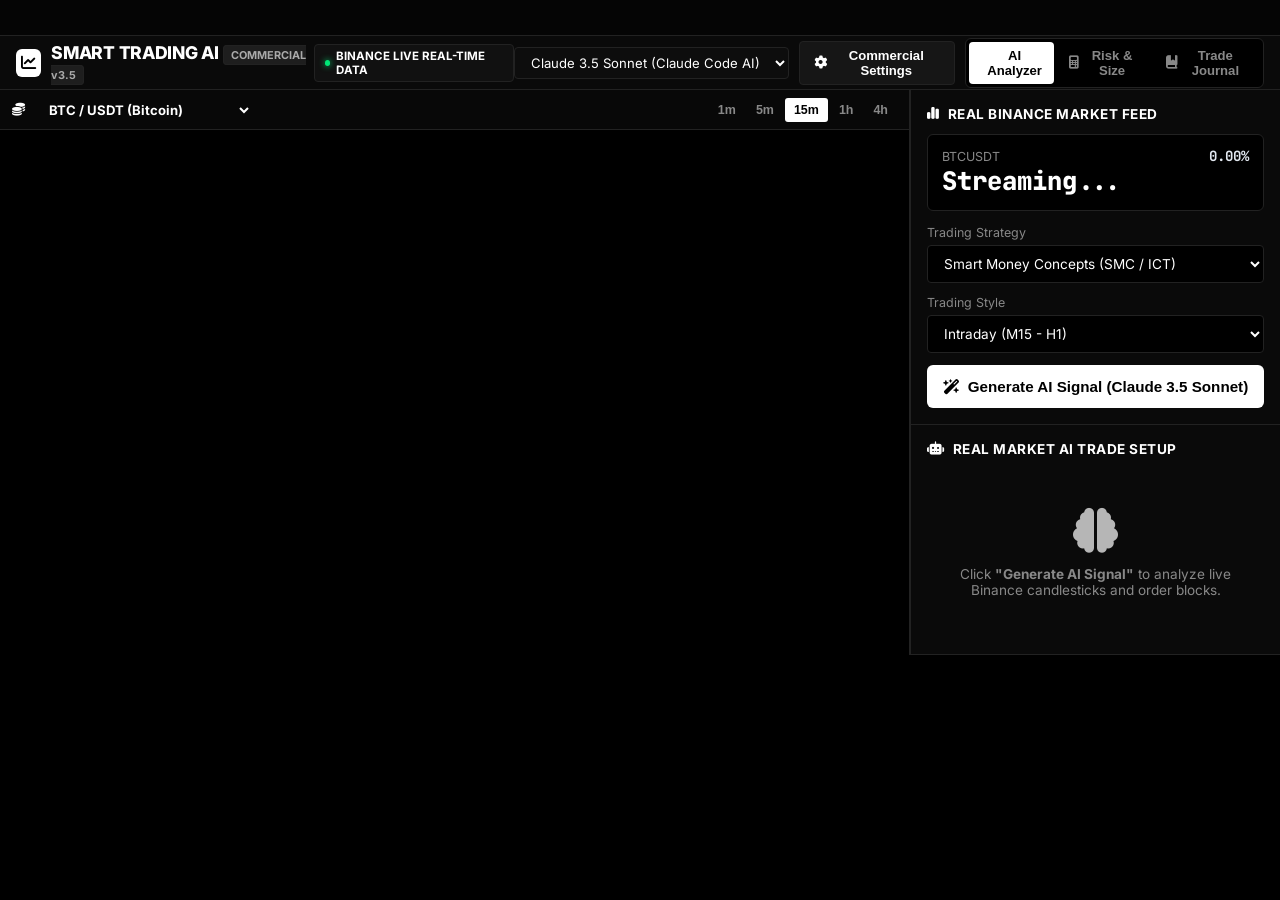
==== index.html @ 1a6bea9d "Initial commit" ====
<!DOCTYPE html>
<html lang="en">
<head>
  <meta charset="UTF-8" />
  <meta name="viewport" content="width=device-width, initial-scale=1.0" />
  <title>Smart Trading AI — Commercial Trading Platform</title>

  <!-- FontAwesome Icons -->
  <link rel="stylesheet" href="https://cdnjs.cloudflare.com/ajax/libs/font-awesome/6.4.0/css/all.min.css" />
  <!-- TradingView Official Widget Library -->
  <script type="text/javascript" src="https://s3.tradingview.com/tv.js"></script>
  <!-- Stylesheet -->
  <link rel="stylesheet" href="./styles.css" />
</head>
<body>

  <!-- Top Real-Time WebSocket Ticker Tape -->
  <div class="ticker-tape-container" translate="no">
    <div class="ticker-tape-track" id="tickerTapeTrack" translate="no">
      <!-- Populated live via Binance WebSocket -->
    </div>
  </div>

  <!-- Header Navbar -->
  <header class="header">
    <a href="#" class="brand">
      <div class="brand-logo">
        <i class="fa-solid fa-chart-line"></i>
      </div>
      <div>
        <span class="brand-name">SMART TRADING AI</span>
        <span class="brand-tag">COMMERCIAL v3.5</span>
      </div>
    </a>

    <div class="badge-live" translate="no">
      <div class="pulse-dot"></div> BINANCE LIVE REAL-TIME DATA
    </div>

    <div class="header-right">
      <!-- AI Model Selector -->
      <select id="modelSelect" class="st-select">
        <option value="claude-3-5-sonnet">Claude 3.5 Sonnet (Claude Code AI)</option>
        <option value="gemini-1-5-pro">Gemini 1.5 Pro (Multimodal Vision)</option>
        <option value="gpt-4o">GPT-4o (Quantitative Analysis)</option>
      </select>

      <button class="btn-glass" id="btnOpenSettings">
        <i class="fa-solid fa-gear"></i> Commercial Settings
      </button>

      <!-- Navigation Tabs -->
      <nav class="nav-tabs">
        <button class="tab-btn active" data-view="analyzer">
          <i class="fa-solid fa-chart-candlestick"></i> AI Analyzer
        </button>
        <button class="tab-btn" data-view="calculator">
          <i class="fa-solid fa-calculator"></i> Risk & Size
        </button>
        <button class="tab-btn" data-view="journal">
          <i class="fa-solid fa-book-bookmark"></i> Trade Journal
        </button>
      </nav>
    </div>
  </header>

  <!-- Main Content Layout -->
  <main class="app-content">

    <!-- VIEW 1: TRADINGVIEW CHART & SIDEBAR ANALYZER -->
    <section class="view-section active" id="view-analyzer">
      <div class="tv-grid">
        
        <!-- Left Area: TradingView Live Interactive Chart -->
        <div class="tv-chart-pane">
          <!-- Chart Header Toolbar -->
          <div class="chart-toolbar">
            <div class="symbol-picker" translate="no">
              <i class="fa-solid fa-coins"></i>
              <select id="symbolSelect" class="st-select" style="font-weight: 700; border: none; background: transparent;">
                <option value="BTCUSDT">BTC / USDT (Bitcoin)</option>
                <option value="ETHUSDT">ETH / USDT (Ethereum)</option>
                <option value="SOLUSDT">SOL / USDT (Solana)</option>
                <option value="BNBUSDT">BNB / USDT (Binance Coin)</option>
                <option value="XRPUSDT">XRP / USDT (Ripple)</option>
                <option value="DOGEUSDT">DOGE / USDT (Dogecoin)</option>
              </select>
            </div>

            <div class="timeframe-btns">
              <button class="tf-btn" data-tf="1m">1m</button>
              <button class="tf-btn" data-tf="5m">5m</button>
              <button class="tf-btn active" data-tf="15m">15m</button>
              <button class="tf-btn" data-tf="1h">1h</button>
              <button class="tf-btn" data-tf="4h">4h</button>
            </div>
          </div>

          <!-- TradingView Widget Container -->
          <div class="chart-widget-wrapper" id="tradingview_widget_container">
            <!-- Widget initialized in app.js -->
          </div>
        </div>

        <!-- Right Area: Sidebar AI Analysis & Real Data Signal -->
        <div class="tv-sidebar-pane">
          
          <!-- Live Symbol Price Box -->
          <div class="side-panel">
            <div class="panel-title">
              <i class="fa-solid fa-chart-simple"></i> Real Binance Market Feed
            </div>
            
            <div class="live-price-box" translate="no">
              <div>
                <div style="font-size: 0.78rem; color: var(--text-muted);" id="currentSymbolName">BTCUSDT</div>
                <div class="live-price-val" id="livePriceVal">Streaming...</div>
              </div>
              <div class="live-price-change" id="livePriceChange">0.00%</div>
            </div>

            <!-- Strategy Form -->
            <div class="form-group">
              <label class="form-label">Trading Strategy</label>
              <select id="strategy" class="form-select">
                <option value="smc" selected>Smart Money Concepts (SMC / ICT)</option>
                <option value="priceaction">Price Action & Pattern Breakout</option>
                <option value="indicators">Indicators (RSI / SMA Confluence)</option>
              </select>
            </div>

            <div class="form-group">
              <label class="form-label">Trading Style</label>
              <select id="tradingStyle" class="form-select">
                <option value="scalping">Scalping (M1 - M15)</option>
                <option value="intraday" selected>Intraday (M15 - H1)</option>
                <option value="swing">Swing Trading (H4 - D1)</option>
              </select>
            </div>

            <button class="btn-analyze-full btn-white" id="btnAnalyze">
              <i class="fa-solid fa-wand-magic-sparkles"></i> Generate AI Signal (Claude 3.5 Sonnet)
            </button>
          </div>

          <!-- Signal Output Panel -->
          <div class="side-panel" style="flex: 1;">
            <div class="panel-title">
              <i class="fa-solid fa-robot"></i> Real Market AI Trade Setup
            </div>

            <div id="signalOutput">
              <div style="text-align: center; padding: 40px 10px; color: var(--text-muted);">
                <i class="fa-solid fa-brain" style="font-size: 2.8rem; color: var(--text-white); margin-bottom: 12px; opacity: 0.7;"></i>
                <p style="font-size: 0.85rem; color: var(--text-muted);">Click <strong>"Generate AI Signal"</strong> to analyze live Binance candlesticks and order blocks.</p>
              </div>
            </div>
          </div>

        </div>

      </div>
    </section>

    <!-- VIEW 2: RISK & POSITION CALCULATOR -->
    <section class="view-section" id="view-calculator">
      <div class="full-panel">
        <div class="card-panel">
          <h2 class="panel-title" style="font-size: 1.1rem; margin-bottom: 18px;">
            <i class="fa-solid fa-calculator"></i> Position Size & Risk Calculator
          </h2>

          <div style="display: grid; grid-template-columns: 1fr 1fr; gap: 24px;">
            <div>
              <div class="form-group">
                <label class="form-label">Account Balance ($ USD)</label>
                <input type="number" id="calcBalance" class="form-input" value="10000" />
              </div>
              <div class="form-group">
                <label class="form-label">Risk Percentage per Trade (%)</label>
                <input type="number" id="calcRisk" class="form-input" value="1.0" step="0.1" />
              </div>
              <div class="form-group">
                <label class="form-label">Entry Price ($)</label>
                <input type="number" id="calcEntry" class="form-input" value="64000" />
              </div>
              <div class="form-group">
                <label class="form-label">Stop Loss Price ($)</label>
                <input type="number" id="calcSL" class="form-input" value="63000" />
              </div>

              <button class="btn-analyze-full btn-white" style="margin-top: 14px;" id="btnCalculate">
                <i class="fa-solid fa-calculator"></i> Calculate Position Size
              </button>
            </div>

            <div style="background: #000000; border: 1px solid var(--border-subtle); border-radius: 6px; padding: 24px; display: flex; flex-direction: column; justify-content: center; align-items: center; text-align: center;">
              <div style="font-size: 0.85rem; color: var(--text-muted);">Recommended Position Size</div>
              <div style="font-family: var(--font-mono); font-size: 3rem; font-weight: 800; color: var(--text-white); margin: 10px 0;" id="resUnits" translate="no">1.0000</div>
              <div style="font-size: 0.8rem; color: var(--text-muted);">Crypto / Lot Units</div>

              <div style="display: flex; gap: 16px; margin-top: 20px; width: 100%;">
                <div style="flex: 1; background: var(--bg-panel); padding: 12px; border-radius: 4px; border: 1px solid var(--border-subtle);">
                  <div style="font-size: 0.75rem; color: var(--text-muted);">Max Risk Amount</div>
                  <div style="font-family: var(--font-mono); font-size: 1.15rem; font-weight: 700; color: var(--signal-red);" id="resRiskUsd" translate="no">$100.00</div>
                </div>
                <div style="flex: 1; background: var(--bg-panel); padding: 12px; border-radius: 4px; border: 1px solid var(--border-subtle);">
                  <div style="font-size: 0.75rem; color: var(--text-muted);">Total Position Value</div>
                  <div style="font-family: var(--font-mono); font-size: 1.15rem; font-weight: 700; color: var(--text-white);" id="resPositionUsd" translate="no">$64,000.00</div>
                </div>
              </div>
            </div>
          </div>
        </div>
      </div>
    </section>

    <!-- VIEW 3: TRADE JOURNAL -->
    <section class="view-section" id="view-journal">
      <div class="full-panel">
        <div class="card-panel">
          <h2 class="panel-title" style="font-size: 1.1rem; margin-bottom: 18px;">
            <i class="fa-solid fa-book-bookmark"></i> Trade Journal & Saved AI Signals
          </h2>

          <div style="overflow-x: auto;">
            <table class="journal-table">
              <thead>
                <tr>
                  <th>Date</th>
                  <th>Symbol</th>
                  <th>Type</th>
                  <th>Entry</th>
                  <th>Stop Loss</th>
                  <th>Take Profit</th>
                </tr>
              </thead>
              <tbody id="journalBody" translate="no">
                <!-- Populated in app.js -->
              </tbody>
            </table>
          </div>
        </div>
      </div>
    </section>

  </main>

  <!-- COMMERCIAL SETTINGS MODAL -->
  <div class="modal-overlay" id="settingsModal">
    <div class="modal-box">
      <div style="display: flex; justify-content: space-between; align-items: center; margin-bottom: 18px;">
        <h3 style="font-size: 1.1rem; font-weight: 700; margin: 0;">
          <i class="fa-solid fa-sliders"></i> Commercial Settings & API Keys
        </h3>
        <button id="btnCloseSettings" style="background: transparent; border: none; color: var(--text-muted); cursor: pointer; font-size: 1.2rem;">
          <i class="fa-solid fa-xmark"></i>
        </button>
      </div>

      <div class="form-group">
        <label class="form-label">Anthropic Claude API Key (Claude 3.5 Sonnet)</label>
        <input type="password" id="keyClaude" class="form-input" placeholder="sk-ant-api..." />
      </div>

      <div style="display: grid; grid-template-columns: 1fr 1fr; gap: 12px;">
        <div class="form-group">
          <label class="form-label">Bybit Referral Link</label>
          <input type="text" id="keyBybitRef" class="form-input" placeholder="https://bybit.com/register?aff=YOUR_CODE" />
        </div>
        <div class="form-group">
          <label class="form-label">Binance Referral Link</label>
          <input type="text" id="keyBinanceRef" class="form-input" placeholder="https://binance.com/register?ref=YOUR_CODE" />
        </div>
      </div>

      <div style="display: grid; grid-template-columns: 1fr 1fr; gap: 12px;">
        <div class="form-group">
          <label class="form-label">Telegram Bot Token</label>
          <input type="text" id="keyTgToken" class="form-input" placeholder="123456789:ABCDefgh..." />
        </div>
        <div class="form-group">
          <label class="form-label">Telegram Chat/Channel ID</label>
          <input type="text" id="keyTgChatId" class="form-input" placeholder="-1001234567890" />
        </div>
      </div>

      <button class="btn-analyze-full btn-white" style="margin-top: 14px;" id="btnSaveApiKeys">
        <i class="fa-solid fa-floppy-disk"></i> Save Commercial Settings
      </button>
    </div>
  </div>

  <!-- VIP PAYWALL MODAL -->
  <div class="modal-overlay" id="vipModal">
    <div class="modal-box" style="text-align: center;">
      <div style="font-size: 2.5rem; margin-bottom: 10px;">👑</div>
      <h3 style="font-size: 1.3rem; font-weight: 800; color: var(--text-white); margin-bottom: 8px;">
        Daily Free AI Signal Limit Reached
      </h3>
      <p style="font-size: 0.85rem; color: var(--text-muted); margin-bottom: 20px;">
        You've used all 3 free daily AI signals. Upgrade to <strong>Smart Trading VIP</strong> for unlimited signals, 1-click Telegram broadcasts, and high-probability SMC setups!
      </p>

      <a href="https://t.me/" target="_blank" class="btn-analyze-full btn-white" style="text-decoration: none; justify-content: center; margin-bottom: 12px;">
        📱 Buy VIP Access via Telegram Manager ($29/mo)
      </a>

      <div style="display: flex; gap: 8px; margin-top: 14px;">
        <input type="text" id="vipPasscode" class="form-input" placeholder="Enter VIP Passcode (e.g. VIP777)" style="text-align: center;" />
        <button class="btn-glass" id="btnUnlockVipCode" style="white-space: nowrap;">Unlock</button>
      </div>

      <button id="btnCloseVip" style="background: transparent; border: none; color: var(--text-dim); margin-top: 16px; cursor: pointer; font-size: 0.8rem;">
        Close Window
      </button>
    </div>
  </div>

  <!-- Application Logic -->
  <script src="./app.js"></script>
</body>
</html>
---- styles.css ----
/* ==========================================================================
   SMART TRADING AI — PURE BLACK MINIMALISM WITH WHITE BUTTONS
   Mobile Responsive Adaptation (@media max-width 768px & 480px)
   ========================================================================== */

@import url('https://fonts.googleapis.com/css2?family=Inter:wght@400;500;600;700;800&family=JetBrains+Mono:wght@400;500;600;700&display=swap');

:root {
  --bg-black: #000000;
  --bg-panel: #0a0a0a;
  --bg-card: #121212;
  --border-subtle: #222222;
  --border-focus: #444444;

  --text-white: #ffffff;
  --text-main: #e2e8f0;
  --text-muted: #888888;
  --text-dim: #555555;

  --btn-white-bg: #ffffff;
  --btn-white-text: #000000;
  --btn-white-hover: #e2e2e2;

  --signal-green: #00e676;
  --signal-green-bg: rgba(0, 230, 118, 0.1);
  --signal-red: #ff1744;
  --signal-red-bg: rgba(255, 23, 68, 0.1);

  --font-main: 'Inter', -apple-system, BlinkMacSystemFont, sans-serif;
  --font-mono: 'JetBrains Mono', monospace;
}

* {
  box-sizing: border-box;
  margin: 0;
  padding: 0;
}

body {
  background-color: var(--bg-black);
  color: var(--text-main);
  font-family: var(--font-main);
  min-height: 100vh;
  display: flex;
  flex-direction: column;
  overflow-x: hidden;
}

/* Custom Scrollbar */
::-webkit-scrollbar {
  width: 5px;
  height: 5px;
}
::-webkit-scrollbar-track {
  background: var(--bg-black);
}
::-webkit-scrollbar-thumb {
  background: var(--border-subtle);
  border-radius: 2px;
}
::-webkit-scrollbar-thumb:hover {
  background: var(--text-muted);
}

/* ================= Top Real-Time Ticker Bar ================= */
.ticker-tape-container {
  height: 36px;
  background: #050505;
  border-bottom: 1px solid var(--border-subtle);
  display: flex;
  align-items: center;
  overflow: hidden;
  z-index: 100;
}
.ticker-tape-track {
  display: flex;
  align-items: center;
  gap: 12px;
  padding: 0 12px;
  white-space: nowrap;
  font-size: 0.78rem;
  font-family: var(--font-mono);
  overflow-x: auto;
  width: 100%;
}
.ticker-item {
  display: inline-flex;
  align-items: center;
  gap: 6px;
  padding: 3px 8px;
  border-radius: 4px;
  background: #111111;
  border: 1px solid var(--border-subtle);
  transition: all 0.15s ease;
  cursor: pointer;
  flex-shrink: 0;
}
.ticker-item:hover {
  background: #1a1a1a;
  border-color: #444444;
}
.ticker-symbol {
  font-weight: 700;
  color: var(--text-white);
}
.ticker-price {
  color: var(--text-main);
  font-weight: 600;
}
.ticker-change {
  font-weight: 700;
  padding: 1px 5px;
  border-radius: 3px;
  font-size: 0.72rem;
}
.ticker-change.up {
  color: var(--signal-green);
  background: var(--signal-green-bg);
}
.ticker-change.down {
  color: var(--signal-red);
  background: var(--signal-red-bg);
}

/* ================= Header Navbar ================= */
.header {
  height: 54px;
  background: var(--bg-panel);
  border-bottom: 1px solid var(--border-subtle);
  padding: 0 16px;
  display: flex;
  justify-content: space-between;
  align-items: center;
  position: sticky;
  top: 0;
  z-index: 90;
}

.brand {
  display: flex;
  align-items: center;
  gap: 10px;
  text-decoration: none;
}
.brand-logo {
  width: 28px;
  height: 28px;
  background: var(--text-white);
  color: #000000;
  border-radius: 6px;
  display: flex;
  align-items: center;
  justify-content: center;
  font-size: 0.95rem;
  font-weight: 800;
}
.brand-name {
  font-weight: 800;
  font-size: 1.1rem;
  color: var(--text-white);
  letter-spacing: -0.3px;
}
.brand-tag {
  background: #1e1e1e;
  color: #aaaaaa;
  border: 1px solid var(--border-subtle);
  font-size: 0.68rem;
  font-weight: 700;
  padding: 2px 7px;
  border-radius: 4px;
}

.badge-live {
  background: #111111;
  color: var(--text-white);
  border: 1px solid var(--border-subtle);
  font-size: 0.72rem;
  font-weight: 700;
  padding: 4px 10px;
  border-radius: 4px;
  display: flex;
  align-items: center;
  gap: 6px;
}
.pulse-dot {
  width: 6px;
  height: 6px;
  background: var(--signal-green);
  border-radius: 50%;
  box-shadow: 0 0 6px var(--signal-green);
}

.header-right {
  display: flex;
  align-items: center;
  gap: 10px;
}

/* Black Inputs & White Action Buttons */
.st-select {
  background: #0d0d0d;
  border: 1px solid var(--border-subtle);
  color: var(--text-white);
  padding: 6px 12px;
  border-radius: 4px;
  font-size: 0.82rem;
  font-family: var(--font-main);
  outline: none;
  cursor: pointer;
}
.st-select:hover {
  border-color: var(--border-focus);
}

.btn-glass {
  background: #161616;
  border: 1px solid var(--border-subtle);
  color: var(--text-white);
  padding: 6px 14px;
  border-radius: 4px;
  font-size: 0.82rem;
  font-weight: 600;
  cursor: pointer;
  display: flex;
  align-items: center;
  gap: 6px;
  transition: all 0.15s ease;
}
.btn-glass:hover {
  background: #222222;
  border-color: #555555;
}

/* CRISP WHITE ACTION BUTTONS */
.btn-white {
  background: var(--btn-white-bg) !important;
  color: var(--btn-white-text) !important;
  border: none !important;
  font-weight: 700 !important;
}
.btn-white:hover {
  background: var(--btn-white-hover) !important;
}

/* Nav Tabs */
.nav-tabs {
  display: flex;
  gap: 3px;
  background: #000000;
  padding: 3px;
  border-radius: 6px;
  border: 1px solid var(--border-subtle);
}
.tab-btn {
  background: transparent;
  border: none;
  color: var(--text-muted);
  padding: 6px 12px;
  font-size: 0.82rem;
  font-weight: 600;
  cursor: pointer;
  border-radius: 4px;
  transition: all 0.15s ease;
  display: flex;
  align-items: center;
  gap: 6px;
}
.tab-btn:hover {
  color: var(--text-white);
}
.tab-btn.active {
  background: var(--btn-white-bg);
  color: var(--btn-white-text);
  font-weight: 700;
}

/* ================= Main Layout ================= */
.app-content {
  display: flex;
  flex: 1;
  min-height: calc(100vh - 90px);
  overflow: hidden;
  background: var(--bg-black);
}

.view-section {
  display: none;
  width: 100%;
  height: 100%;
}
.view-section.active {
  display: flex;
}

/* Grid Layout */
.tv-grid {
  display: flex;
  width: 100%;
  height: 100%;
}
.tv-chart-pane {
  flex: 1;
  display: flex;
  flex-direction: column;
  border-right: 1px solid var(--border-subtle);
  background: var(--bg-black);
  position: relative;
  min-height: 450px;
}
.tv-sidebar-pane {
  width: 370px;
  background: var(--bg-panel);
  display: flex;
  flex-direction: column;
  overflow-y: auto;
  border-left: 1px solid var(--border-subtle);
}

/* Chart Toolbar */
.chart-toolbar {
  height: 40px;
  background: #080808;
  border-bottom: 1px solid var(--border-subtle);
  padding: 0 12px;
  display: flex;
  align-items: center;
  justify-content: space-between;
  font-size: 0.82rem;
  flex-wrap: wrap;
}
.symbol-picker {
  display: flex;
  align-items: center;
  gap: 8px;
  font-weight: 700;
  color: var(--text-white);
}
.timeframe-btns {
  display: flex;
  gap: 2px;
}
.tf-btn {
  background: transparent;
  border: 1px solid transparent;
  color: var(--text-muted);
  padding: 4px 8px;
  font-size: 0.78rem;
  font-weight: 600;
  cursor: pointer;
  border-radius: 3px;
}
.tf-btn:hover {
  color: var(--text-white);
  background: #181818;
}
.tf-btn.active {
  color: #000000;
  background: #ffffff;
  font-weight: 700;
}

.chart-widget-wrapper {
  flex: 1;
  width: 100%;
  height: 100%;
  min-height: 400px;
}

/* Sidebar Panels */
.side-panel {
  padding: 16px;
  border-bottom: 1px solid var(--border-subtle);
}
.panel-title {
  font-size: 0.85rem;
  font-weight: 700;
  color: var(--text-white);
  text-transform: uppercase;
  letter-spacing: 0.5px;
  margin-bottom: 12px;
  display: flex;
  align-items: center;
  gap: 8px;
}

/* Live Price Card */
.live-price-box {
  display: flex;
  justify-content: space-between;
  align-items: baseline;
  background: #000000;
  padding: 12px 14px;
  border-radius: 6px;
  border: 1px solid var(--border-subtle);
  margin-bottom: 14px;
}
.live-price-val {
  font-family: var(--font-mono);
  font-size: 1.6rem;
  font-weight: 800;
  color: var(--text-white);
}
.live-price-change {
  font-family: var(--font-mono);
  font-size: 0.88rem;
  font-weight: 700;
}
.live-price-change.up { color: var(--signal-green); }
.live-price-change.down { color: var(--signal-red); }

.form-group {
  margin-bottom: 12px;
}
.form-label {
  font-size: 0.78rem;
  color: var(--text-muted);
  margin-bottom: 5px;
  display: block;
}
.form-input, .form-select {
  width: 100%;
  background: #000000;
  border: 1px solid var(--border-subtle);
  color: var(--text-white);
  padding: 9px 12px;
  border-radius: 4px;
  font-size: 0.85rem;
  outline: none;
  font-family: var(--font-main);
  transition: all 0.15s ease;
}
.form-input:focus, .form-select:focus {
  border-color: var(--border-focus);
}

/* BIG CRISP WHITE BUTTON */
.btn-analyze-full {
  width: 100%;
  padding: 13px;
  background: var(--btn-white-bg);
  color: var(--btn-white-text);
  border: none;
  border-radius: 6px;
  font-weight: 800;
  font-size: 0.95rem;
  cursor: pointer;
  transition: all 0.15s ease;
  display: flex;
  align-items: center;
  justify-content: center;
  gap: 8px;
}
.btn-analyze-full:hover {
  background: var(--btn-white-hover);
  transform: translateY(-1px);
}

/* Signal Card */
.signal-badge {
  display: inline-flex;
  align-items: center;
  gap: 8px;
  padding: 8px 14px;
  border-radius: 4px;
  font-weight: 800;
  font-size: 0.95rem;
  margin-bottom: 14px;
}
.signal-badge.buy {
  background: var(--signal-green-bg);
  color: var(--signal-green);
  border: 1px solid var(--signal-green);
}
.signal-badge.sell {
  background: var(--signal-red-bg);
  color: var(--signal-red);
  border: 1px solid var(--signal-red);
}

.metrics-table {
  width: 100%;
  border-collapse: collapse;
  font-size: 0.85rem;
  margin-bottom: 14px;
}
.metrics-table td {
  padding: 8px 0;
  border-bottom: 1px solid var(--border-subtle);
}
.metrics-label {
  color: var(--text-muted);
}
.metrics-val {
  font-family: var(--font-mono);
  font-weight: 700;
  text-align: right;
  color: var(--text-white);
}

.rationale-box {
  background: #000000;
  border: 1px solid var(--border-subtle);
  border-radius: 4px;
  padding: 12px;
  font-size: 0.82rem;
  line-height: 1.5;
  color: var(--text-main);
  max-height: 200px;
  overflow-y: auto;
}

/* Calculator & Journal */
.full-panel {
  flex: 1;
  padding: 24px;
  overflow-y: auto;
  background: var(--bg-black);
}
.card-panel {
  background: var(--bg-panel);
  border: 1px solid var(--border-subtle);
  border-radius: 6px;
  padding: 24px;
  margin-bottom: 20px;
}

.journal-table {
  width: 100%;
  border-collapse: collapse;
  font-size: 0.88rem;
  text-align: left;
}
.journal-table th {
  padding: 12px 16px;
  background: #000000;
  color: var(--text-muted);
  font-weight: 700;
  border-bottom: 1px solid var(--border-subtle);
}
.journal-table td {
  padding: 14px 16px;
  border-bottom: 1px solid var(--border-subtle);
  font-family: var(--font-mono);
}

/* Modal */
.modal-overlay {
  position: fixed;
  top: 0; left: 0; right: 0; bottom: 0;
  background: rgba(0, 0, 0, 0.85);
  display: flex;
  align-items: center;
  justify-content: center;
  z-index: 1000;
  opacity: 0;
  pointer-events: none;
  transition: opacity 0.15s ease;
}
.modal-overlay.active {
  opacity: 1;
  pointer-events: auto;
}
.modal-box {
  background: var(--bg-panel);
  border: 1px solid var(--border-subtle);
  border-radius: 6px;
  width: 90%;
  max-width: 480px;
  padding: 24px;
}

/* ==========================================================================
   MOBILE & TABLET RESPONSIVE ADAPTATION
   ========================================================================== */
@media (max-width: 992px) {
  .header {
    height: auto;
    padding: 10px 14px;
    flex-wrap: wrap;
    gap: 10px;
  }
  .header-right {
    width: 100%;
    justify-content: space-between;
    overflow-x: auto;
  }
  .tv-grid {
    flex-direction: column;
  }
  .tv-sidebar-pane {
    width: 100%;
    border-left: none;
    border-top: 1px solid var(--border-subtle);
  }
  .tv-chart-pane {
    height: 480px;
    min-height: 480px;
    border-right: none;
  }
}

@media (max-width: 576px) {
  .brand-name {
    font-size: 0.95rem;
  }
  .brand-tag {
    display: none;
  }
  .badge-live {
    font-size: 0.65rem;
    padding: 3px 6px;
  }
  .nav-tabs {
    width: 100%;
    justify-content: space-around;
  }
  .tab-btn {
    padding: 6px 8px;
    font-size: 0.75rem;
    flex: 1;
    justify-content: center;
  }
  .btn-glass {
    font-size: 0.75rem;
    padding: 5px 10px;
  }
  .st-select {
    font-size: 0.75rem;
    padding: 5px 8px;
  }
  .tv-chart-pane {
    height: 380px;
    min-height: 380px;
  }
  .full-panel {
    padding: 14px;
  }
  .card-panel {
    padding: 16px;
  }
  .modal-box {
    padding: 18px;
  }
}
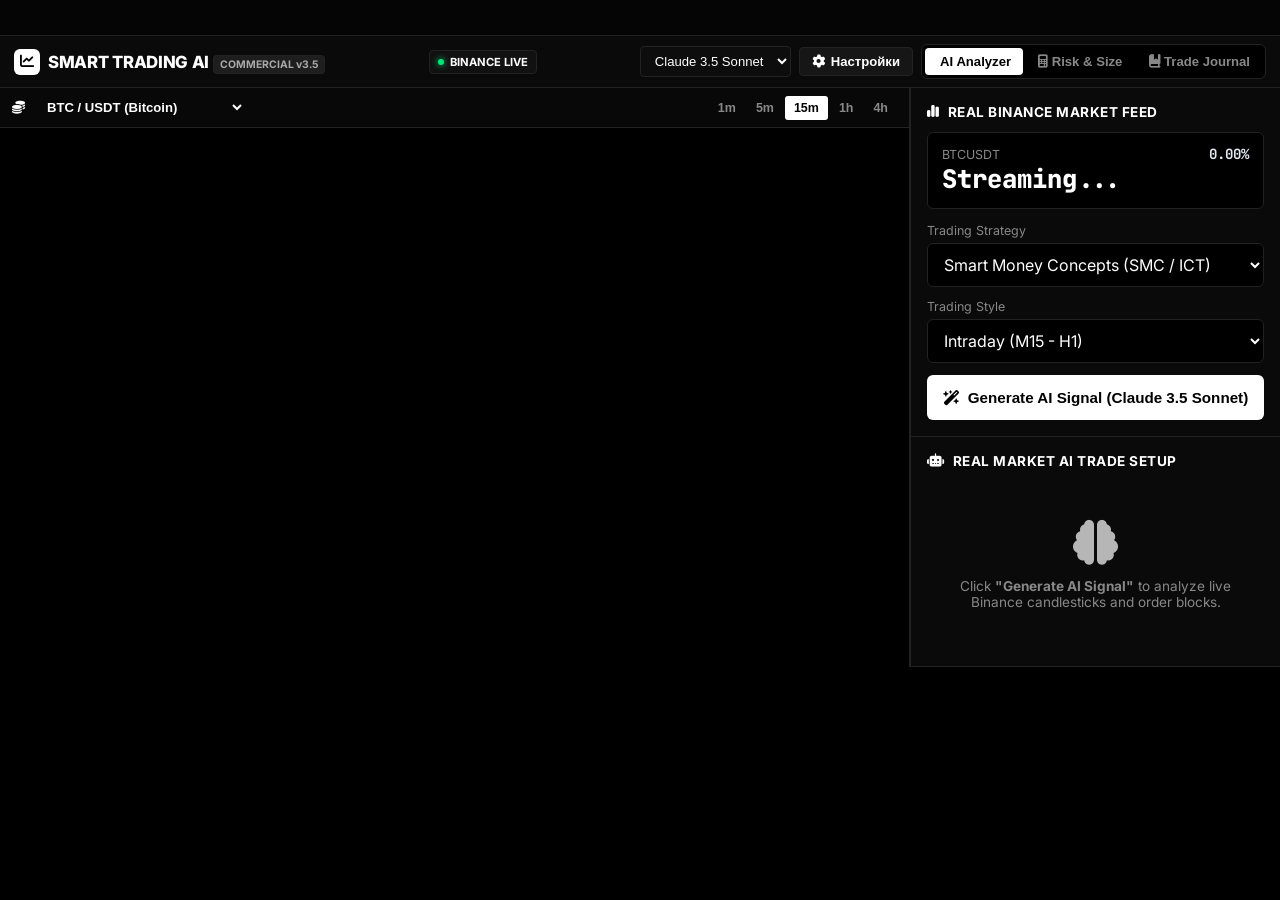
==== commit 48c291eb: "Mobile adaptation for iOS/Android & Telegram Bot CORS bypass fix" ====
--- a/index.html
+++ b/index.html
@@ -2,7 +2,10 @@
 <html lang="en">
 <head>
   <meta charset="UTF-8" />
-  <meta name="viewport" content="width=device-width, initial-scale=1.0" />
+  <meta name="viewport" content="width=device-width, initial-scale=1.0, maximum-scale=1.0, user-scalable=no, viewport-fit=cover" />
+  <meta name="apple-mobile-web-app-capable" content="yes" />
+  <meta name="apple-mobile-web-app-status-bar-style" content="black-translucent" />
+  <meta name="theme-color" content="#000000" />
   <title>Smart Trading AI — Commercial Trading Platform</title>
 
   <!-- FontAwesome Icons -->
@@ -34,23 +37,23 @@
     </a>
 
     <div class="badge-live" translate="no">
-      <div class="pulse-dot"></div> BINANCE LIVE REAL-TIME DATA
+      <div class="pulse-dot"></div> BINANCE LIVE
     </div>
 
     <div class="header-right">
       <!-- AI Model Selector -->
       <select id="modelSelect" class="st-select">
-        <option value="claude-3-5-sonnet">Claude 3.5 Sonnet (Claude Code AI)</option>
-        <option value="gemini-1-5-pro">Gemini 1.5 Pro (Multimodal Vision)</option>
-        <option value="gpt-4o">GPT-4o (Quantitative Analysis)</option>
+        <option value="claude-3-5-sonnet">Claude 3.5 Sonnet</option>
+        <option value="gemini-1-5-pro">Gemini 1.5 Pro</option>
+        <option value="gpt-4o">GPT-4o</option>
       </select>
 
       <button class="btn-glass" id="btnOpenSettings">
-        <i class="fa-solid fa-gear"></i> Commercial Settings
+        <i class="fa-solid fa-gear"></i> Настройки
       </button>
 
-      <!-- Navigation Tabs -->
-      <nav class="nav-tabs">
+      <!-- Desktop Navigation Tabs -->
+      <nav class="nav-tabs desktop-only">
         <button class="tab-btn active" data-view="analyzer">
           <i class="fa-solid fa-chart-candlestick"></i> AI Analyzer
         </button>
@@ -72,7 +75,7 @@
       <div class="tv-grid">
         
         <!-- Left Area: TradingView Live Interactive Chart -->
-        <div class="tv-chart-pane">
+        <div class="tv-chart-pane" id="paneChart">
           <!-- Chart Header Toolbar -->
           <div class="chart-toolbar">
             <div class="symbol-picker" translate="no">
@@ -103,7 +106,7 @@
         </div>
 
         <!-- Right Area: Sidebar AI Analysis & Real Data Signal -->
-        <div class="tv-sidebar-pane">
+        <div class="tv-sidebar-pane" id="paneSidebar">
           
           <!-- Live Symbol Price Box -->
           <div class="side-panel">
@@ -246,12 +249,32 @@
 
   </main>
 
+  <!-- MOBILE BOTTOM NAVIGATION BAR -->
+  <nav class="mobile-bottom-nav">
+    <button class="mob-nav-btn active" data-mobview="chart">
+      <i class="fa-solid fa-chart-line"></i>
+      <span>График</span>
+    </button>
+    <button class="mob-nav-btn" data-mobview="signals">
+      <i class="fa-solid fa-bolt"></i>
+      <span>ИИ Сигнал</span>
+    </button>
+    <button class="mob-nav-btn" data-mobview="calculator">
+      <i class="fa-solid fa-calculator"></i>
+      <span>Риски</span>
+    </button>
+    <button class="mob-nav-btn" data-mobview="journal">
+      <i class="fa-solid fa-book"></i>
+      <span>Журнал</span>
+    </button>
+  </nav>
+
   <!-- COMMERCIAL SETTINGS MODAL -->
   <div class="modal-overlay" id="settingsModal">
     <div class="modal-box">
-      <div style="display: flex; justify-content: space-between; align-items: center; margin-bottom: 18px;">
+      <div style="display: flex; justify-content: space-between; align- items: center; margin-bottom: 18px;">
         <h3 style="font-size: 1.1rem; font-weight: 700; margin: 0;">
-          <i class="fa-solid fa-sliders"></i> Commercial Settings & API Keys
+          <i class="fa-solid fa-sliders"></i> Настройки бота и ссылок
         </h3>
         <button id="btnCloseSettings" style="background: transparent; border: none; color: var(--text-muted); cursor: pointer; font-size: 1.2rem;">
           <i class="fa-solid fa-xmark"></i>
@@ -259,34 +282,28 @@
       </div>
 
       <div class="form-group">
-        <label class="form-label">Anthropic Claude API Key (Claude 3.5 Sonnet)</label>
-        <input type="password" id="keyClaude" class="form-input" placeholder="sk-ant-api..." />
+        <label class="form-label">Telegram Bot Token</label>
+        <input type="text" id="keyTgToken" class="form-input" value="8996408216:AAEpZdCf3Jp0Vwg4H929qa2U6f32XejprGI" />
+      </div>
+
+      <div class="form-group">
+        <label class="form-label">Telegram Channel / Chat ID (или юзернейм канала)</label>
+        <input type="text" id="keyTgChatId" class="form-input" placeholder="@my_vip_channel или -100123456789" />
       </div>
 
       <div style="display: grid; grid-template-columns: 1fr 1fr; gap: 12px;">
         <div class="form-group">
           <label class="form-label">Bybit Referral Link</label>
-          <input type="text" id="keyBybitRef" class="form-input" placeholder="https://bybit.com/register?aff=YOUR_CODE" />
+          <input type="text" id="keyBybitRef" class="form-input" placeholder="https://bybit.com" />
         </div>
         <div class="form-group">
           <label class="form-label">Binance Referral Link</label>
-          <input type="text" id="keyBinanceRef" class="form-input" placeholder="https://binance.com/register?ref=YOUR_CODE" />
-        </div>
-      </div>
-
-      <div style="display: grid; grid-template-columns: 1fr 1fr; gap: 12px;">
-        <div class="form-group">
-          <label class="form-label">Telegram Bot Token</label>
-          <input type="text" id="keyTgToken" class="form-input" placeholder="123456789:ABCDefgh..." />
-        </div>
-        <div class="form-group">
-          <label class="form-label">Telegram Chat/Channel ID</label>
-          <input type="text" id="keyTgChatId" class="form-input" placeholder="-1001234567890" />
+          <input type="text" id="keyBinanceRef" class="form-input" placeholder="https://binance.com" />
         </div>
       </div>
 
       <button class="btn-analyze-full btn-white" style="margin-top: 14px;" id="btnSaveApiKeys">
-        <i class="fa-solid fa-floppy-disk"></i> Save Commercial Settings
+        <i class="fa-solid fa-floppy-disk"></i> Сохранить настройки
       </button>
     </div>
   </div>
@@ -296,23 +313,23 @@
     <div class="modal-box" style="text-align: center;">
       <div style="font-size: 2.5rem; margin-bottom: 10px;">👑</div>
       <h3 style="font-size: 1.3rem; font-weight: 800; color: var(--text-white); margin-bottom: 8px;">
-        Daily Free AI Signal Limit Reached
+        Лимит бесплатных сигналов исчерпан
       </h3>
       <p style="font-size: 0.85rem; color: var(--text-muted); margin-bottom: 20px;">
-        You've used all 3 free daily AI signals. Upgrade to <strong>Smart Trading VIP</strong> for unlimited signals, 1-click Telegram broadcasts, and high-probability SMC setups!
+        Вы использовали 3 бесплатных ИИ-сигнала. Оформите **VIP-подписку** для безлимитного доступа!
       </p>
 
       <a href="https://t.me/" target="_blank" class="btn-analyze-full btn-white" style="text-decoration: none; justify-content: center; margin-bottom: 12px;">
-        📱 Buy VIP Access via Telegram Manager ($29/mo)
+        📱 Купить VIP доступ в Telegram ($29/мес)
       </a>
 
       <div style="display: flex; gap: 8px; margin-top: 14px;">
-        <input type="text" id="vipPasscode" class="form-input" placeholder="Enter VIP Passcode (e.g. VIP777)" style="text-align: center;" />
-        <button class="btn-glass" id="btnUnlockVipCode" style="white-space: nowrap;">Unlock</button>
+        <input type="text" id="vipPasscode" class="form-input" placeholder="Введите промокод (например VIP777)" style="text-align: center;" />
+        <button class="btn-glass" id="btnUnlockVipCode" style="white-space: nowrap;">Разблокировать</button>
       </div>
 
       <button id="btnCloseVip" style="background: transparent; border: none; color: var(--text-dim); margin-top: 16px; cursor: pointer; font-size: 0.8rem;">
-        Close Window
+        Закрыть
       </button>
     </div>
   </div>
--- a/styles.css
+++ b/styles.css
@@ -1,6 +1,6 @@
 /* ==========================================================================
    SMART TRADING AI — PURE BLACK MINIMALISM WITH WHITE BUTTONS
-   Mobile Responsive Adaptation (@media max-width 768px & 480px)
+   Mobile Adapted (iOS / Android Native App Feel)
    ========================================================================== */
 
 @import url('https://fonts.googleapis.com/css2?family=Inter:wght@400;500;600;700;800&family=JetBrains+Mono:wght@400;500;600;700&display=swap');
@@ -34,6 +34,7 @@
   box-sizing: border-box;
   margin: 0;
   padding: 0;
+  -webkit-tap-highlight-color: transparent;
 }
 
 body {
@@ -44,23 +45,13 @@
   display: flex;
   flex-direction: column;
   overflow-x: hidden;
+  padding-bottom: 0px;
 }
 
 /* Custom Scrollbar */
-::-webkit-scrollbar {
-  width: 5px;
-  height: 5px;
-}
-::-webkit-scrollbar-track {
-  background: var(--bg-black);
-}
-::-webkit-scrollbar-thumb {
-  background: var(--border-subtle);
-  border-radius: 2px;
-}
-::-webkit-scrollbar-thumb:hover {
-  background: var(--text-muted);
-}
+::-webkit-scrollbar { width: 4px; height: 4px; }
+::-webkit-scrollbar-track { background: var(--bg-black); }
+::-webkit-scrollbar-thumb { background: var(--border-subtle); border-radius: 2px; }
 
 /* ================= Top Real-Time Ticker Bar ================= */
 .ticker-tape-container {
@@ -75,13 +66,14 @@
 .ticker-tape-track {
   display: flex;
   align-items: center;
-  gap: 12px;
-  padding: 0 12px;
+  gap: 10px;
+  padding: 0 10px;
   white-space: nowrap;
   font-size: 0.78rem;
   font-family: var(--font-mono);
   overflow-x: auto;
   width: 100%;
+  -webkit-overflow-scrolling: touch;
 }
 .ticker-item {
   display: inline-flex;
@@ -91,43 +83,21 @@
   border-radius: 4px;
   background: #111111;
   border: 1px solid var(--border-subtle);
-  transition: all 0.15s ease;
   cursor: pointer;
   flex-shrink: 0;
 }
-.ticker-item:hover {
-  background: #1a1a1a;
-  border-color: #444444;
-}
-.ticker-symbol {
-  font-weight: 700;
-  color: var(--text-white);
-}
-.ticker-price {
-  color: var(--text-main);
-  font-weight: 600;
-}
-.ticker-change {
-  font-weight: 700;
-  padding: 1px 5px;
-  border-radius: 3px;
-  font-size: 0.72rem;
-}
-.ticker-change.up {
-  color: var(--signal-green);
-  background: var(--signal-green-bg);
-}
-.ticker-change.down {
-  color: var(--signal-red);
-  background: var(--signal-red-bg);
-}
+.ticker-symbol { font-weight: 700; color: var(--text-white); }
+.ticker-price { color: var(--text-main); font-weight: 600; }
+.ticker-change { font-weight: 700; padding: 1px 5px; border-radius: 3px; font-size: 0.72rem; }
+.ticker-change.up { color: var(--signal-green); background: var(--signal-green-bg); }
+.ticker-change.down { color: var(--signal-red); background: var(--signal-red-bg); }
 
 /* ================= Header Navbar ================= */
 .header {
-  height: 54px;
+  height: 52px;
   background: var(--bg-panel);
   border-bottom: 1px solid var(--border-subtle);
-  padding: 0 16px;
+  padding: 0 14px;
   display: flex;
   justify-content: space-between;
   align-items: center;
@@ -136,509 +106,173 @@
   z-index: 90;
 }
 
-.brand {
-  display: flex;
-  align-items: center;
-  gap: 10px;
-  text-decoration: none;
-}
+.brand { display: flex; align-items: center; gap: 8px; text-decoration: none; }
 .brand-logo {
-  width: 28px;
-  height: 28px;
-  background: var(--text-white);
-  color: #000000;
-  border-radius: 6px;
-  display: flex;
-  align-items: center;
-  justify-content: center;
-  font-size: 0.95rem;
-  font-weight: 800;
-}
-.brand-name {
-  font-weight: 800;
-  font-size: 1.1rem;
-  color: var(--text-white);
-  letter-spacing: -0.3px;
-}
+  width: 26px; height: 26px;
+  background: var(--text-white); color: #000000;
+  border-radius: 6px; display: flex; align-items: center; justify-content: center;
+  font-size: 0.88rem; font-weight: 800;
+}
+.brand-name { font-weight: 800; font-size: 1.05rem; color: var(--text-white); letter-spacing: -0.3px; }
 .brand-tag {
-  background: #1e1e1e;
-  color: #aaaaaa;
+  background: #1e1e1e; color: #aaaaaa; border: 1px solid var(--border-subtle);
+  font-size: 0.65rem; font-weight: 700; padding: 2px 6px; border-radius: 4px;
+}
+
+.badge-live {
+  background: #111111; color: var(--text-white); border: 1px solid var(--border-subtle);
+  font-size: 0.7rem; font-weight: 700; padding: 4px 8px; border-radius: 4px;
+  display: flex; align-items: center; gap: 6px;
+}
+.pulse-dot {
+  width: 6px; height: 6px; background: var(--signal-green); border-radius: 50%;
+  box-shadow: 0 0 6px var(--signal-green);
+}
+
+.header-right { display: flex; align-items: center; gap: 8px; }
+
+.st-select {
+  background: #0d0d0d; border: 1px solid var(--border-subtle); color: var(--text-white);
+  padding: 6px 10px; border-radius: 4px; font-size: 0.82rem; outline: none; cursor: pointer;
+}
+
+.btn-glass {
+  background: #161616; border: 1px solid var(--border-subtle); color: var(--text-white);
+  padding: 6px 12px; border-radius: 4px; font-size: 0.82rem; font-weight: 600; cursor: pointer;
+  display: flex; align-items: center; gap: 6px; transition: all 0.15s ease;
+}
+
+.btn-white {
+  background: var(--btn-white-bg) !important; color: var(--btn-white-text) !important;
+  border: none !important; font-weight: 700 !important;
+}
+
+.nav-tabs {
+  display: flex; gap: 3px; background: #000000; padding: 3px; border-radius: 6px;
   border: 1px solid var(--border-subtle);
-  font-size: 0.68rem;
-  font-weight: 700;
-  padding: 2px 7px;
-  border-radius: 4px;
-}
-
-.badge-live {
-  background: #111111;
-  color: var(--text-white);
-  border: 1px solid var(--border-subtle);
-  font-size: 0.72rem;
-  font-weight: 700;
-  padding: 4px 10px;
-  border-radius: 4px;
-  display: flex;
-  align-items: center;
-  gap: 6px;
-}
-.pulse-dot {
-  width: 6px;
-  height: 6px;
-  background: var(--signal-green);
-  border-radius: 50%;
-  box-shadow: 0 0 6px var(--signal-green);
-}
-
-.header-right {
-  display: flex;
-  align-items: center;
-  gap: 10px;
-}
-
-/* Black Inputs & White Action Buttons */
-.st-select {
-  background: #0d0d0d;
-  border: 1px solid var(--border-subtle);
-  color: var(--text-white);
-  padding: 6px 12px;
-  border-radius: 4px;
-  font-size: 0.82rem;
-  font-family: var(--font-main);
-  outline: none;
-  cursor: pointer;
-}
-.st-select:hover {
-  border-color: var(--border-focus);
-}
-
-.btn-glass {
-  background: #161616;
-  border: 1px solid var(--border-subtle);
-  color: var(--text-white);
-  padding: 6px 14px;
-  border-radius: 4px;
-  font-size: 0.82rem;
-  font-weight: 600;
-  cursor: pointer;
-  display: flex;
-  align-items: center;
-  gap: 6px;
-  transition: all 0.15s ease;
-}
-.btn-glass:hover {
-  background: #222222;
-  border-color: #555555;
-}
-
-/* CRISP WHITE ACTION BUTTONS */
-.btn-white {
-  background: var(--btn-white-bg) !important;
-  color: var(--btn-white-text) !important;
-  border: none !important;
-  font-weight: 700 !important;
-}
-.btn-white:hover {
-  background: var(--btn-white-hover) !important;
-}
-
-/* Nav Tabs */
-.nav-tabs {
-  display: flex;
-  gap: 3px;
-  background: #000000;
-  padding: 3px;
-  border-radius: 6px;
-  border: 1px solid var(--border-subtle);
 }
 .tab-btn {
-  background: transparent;
-  border: none;
-  color: var(--text-muted);
-  padding: 6px 12px;
-  font-size: 0.82rem;
-  font-weight: 600;
-  cursor: pointer;
-  border-radius: 4px;
-  transition: all 0.15s ease;
-  display: flex;
-  align-items: center;
-  gap: 6px;
-}
-.tab-btn:hover {
-  color: var(--text-white);
-}
-.tab-btn.active {
-  background: var(--btn-white-bg);
-  color: var(--btn-white-text);
-  font-weight: 700;
-}
+  background: transparent; border: none; color: var(--text-muted); padding: 6px 12px;
+  font-size: 0.82rem; font-weight: 600; cursor: pointer; border-radius: 4px;
+}
+.tab-btn.active { background: var(--btn-white-bg); color: var(--btn-white-text); font-weight: 700; }
 
 /* ================= Main Layout ================= */
 .app-content {
-  display: flex;
-  flex: 1;
-  min-height: calc(100vh - 90px);
-  overflow: hidden;
-  background: var(--bg-black);
-}
-
-.view-section {
-  display: none;
-  width: 100%;
-  height: 100%;
-}
-.view-section.active {
-  display: flex;
-}
-
-/* Grid Layout */
-.tv-grid {
-  display: flex;
-  width: 100%;
-  height: 100%;
-}
+  display: flex; flex: 1; min-height: calc(100vh - 88px); overflow: hidden; background: var(--bg-black);
+}
+
+.view-section { display: none; width: 100%; height: 100%; }
+.view-section.active { display: flex; }
+
+.tv-grid { display: flex; width: 100%; height: 100%; }
 .tv-chart-pane {
-  flex: 1;
-  display: flex;
-  flex-direction: column;
-  border-right: 1px solid var(--border-subtle);
-  background: var(--bg-black);
-  position: relative;
-  min-height: 450px;
+  flex: 1; display: flex; flex-direction: column; border-right: 1px solid var(--border-subtle);
+  background: var(--bg-black); position: relative; min-height: 450px;
 }
 .tv-sidebar-pane {
-  width: 370px;
-  background: var(--bg-panel);
-  display: flex;
-  flex-direction: column;
-  overflow-y: auto;
-  border-left: 1px solid var(--border-subtle);
-}
-
-/* Chart Toolbar */
+  width: 370px; background: var(--bg-panel); display: flex; flex-direction: column;
+  overflow-y: auto; border-left: 1px solid var(--border-subtle);
+}
+
 .chart-toolbar {
-  height: 40px;
-  background: #080808;
-  border-bottom: 1px solid var(--border-subtle);
-  padding: 0 12px;
-  display: flex;
-  align-items: center;
-  justify-content: space-between;
-  font-size: 0.82rem;
-  flex-wrap: wrap;
-}
-.symbol-picker {
-  display: flex;
-  align-items: center;
-  gap: 8px;
-  font-weight: 700;
-  color: var(--text-white);
-}
-.timeframe-btns {
-  display: flex;
-  gap: 2px;
-}
+  height: 40px; background: #080808; border-bottom: 1px solid var(--border-subtle);
+  padding: 0 12px; display: flex; align-items: center; justify-content: space-between; font-size: 0.82rem;
+}
+.symbol-picker { display: flex; align-items: center; gap: 8px; font-weight: 700; color: var(--text-white); }
+.timeframe-btns { display: flex; gap: 2px; }
 .tf-btn {
-  background: transparent;
-  border: 1px solid transparent;
-  color: var(--text-muted);
-  padding: 4px 8px;
-  font-size: 0.78rem;
-  font-weight: 600;
-  cursor: pointer;
-  border-radius: 3px;
-}
-.tf-btn:hover {
-  color: var(--text-white);
-  background: #181818;
-}
-.tf-btn.active {
-  color: #000000;
-  background: #ffffff;
-  font-weight: 700;
-}
-
-.chart-widget-wrapper {
-  flex: 1;
-  width: 100%;
-  height: 100%;
-  min-height: 400px;
-}
+  background: transparent; border: 1px solid transparent; color: var(--text-muted);
+  padding: 4px 8px; font-size: 0.78rem; font-weight: 600; cursor: pointer; border-radius: 3px;
+}
+.tf-btn.active { color: #000000; background: #ffffff; font-weight: 700; }
+
+.chart-widget-wrapper { flex: 1; width: 100%; height: 100%; min-height: 400px; }
 
 /* Sidebar Panels */
-.side-panel {
-  padding: 16px;
-  border-bottom: 1px solid var(--border-subtle);
-}
+.side-panel { padding: 16px; border-bottom: 1px solid var(--border-subtle); }
 .panel-title {
-  font-size: 0.85rem;
-  font-weight: 700;
-  color: var(--text-white);
-  text-transform: uppercase;
-  letter-spacing: 0.5px;
-  margin-bottom: 12px;
-  display: flex;
-  align-items: center;
-  gap: 8px;
-}
-
-/* Live Price Card */
+  font-size: 0.85rem; font-weight: 700; color: var(--text-white); text-transform: uppercase;
+  letter-spacing: 0.5px; margin-bottom: 12px; display: flex; align-items: center; gap: 8px;
+}
+
 .live-price-box {
-  display: flex;
-  justify-content: space-between;
-  align-items: baseline;
-  background: #000000;
-  padding: 12px 14px;
-  border-radius: 6px;
-  border: 1px solid var(--border-subtle);
-  margin-bottom: 14px;
-}
-.live-price-val {
-  font-family: var(--font-mono);
-  font-size: 1.6rem;
-  font-weight: 800;
-  color: var(--text-white);
-}
-.live-price-change {
-  font-family: var(--font-mono);
-  font-size: 0.88rem;
-  font-weight: 700;
-}
+  display: flex; justify-content: space-between; align-items: baseline; background: #000000;
+  padding: 12px 14px; border-radius: 6px; border: 1px solid var(--border-subtle); margin-bottom: 14px;
+}
+.live-price-val { font-family: var(--font-mono); font-size: 1.6rem; font-weight: 800; color: var(--text-white); }
+.live-price-change { font-family: var(--font-mono); font-size: 0.88rem; font-weight: 700; }
 .live-price-change.up { color: var(--signal-green); }
 .live-price-change.down { color: var(--signal-red); }
 
-.form-group {
-  margin-bottom: 12px;
-}
-.form-label {
-  font-size: 0.78rem;
-  color: var(--text-muted);
-  margin-bottom: 5px;
-  display: block;
-}
+.form-group { margin-bottom: 12px; }
+.form-label { font-size: 0.78rem; color: var(--text-muted); margin-bottom: 5px; display: block; }
 .form-input, .form-select {
-  width: 100%;
-  background: #000000;
-  border: 1px solid var(--border-subtle);
-  color: var(--text-white);
-  padding: 9px 12px;
-  border-radius: 4px;
-  font-size: 0.85rem;
-  outline: none;
-  font-family: var(--font-main);
-  transition: all 0.15s ease;
-}
-.form-input:focus, .form-select:focus {
-  border-color: var(--border-focus);
-}
-
-/* BIG CRISP WHITE BUTTON */
+  width: 100%; background: #000000; border: 1px solid var(--border-subtle); color: var(--text-white);
+  padding: 10px 12px; border-radius: 6px; font-size: 16px; outline: none; font-family: var(--font-main);
+}
+
 .btn-analyze-full {
-  width: 100%;
-  padding: 13px;
-  background: var(--btn-white-bg);
-  color: var(--btn-white-text);
-  border: none;
-  border-radius: 6px;
-  font-weight: 800;
-  font-size: 0.95rem;
-  cursor: pointer;
-  transition: all 0.15s ease;
-  display: flex;
-  align-items: center;
-  justify-content: center;
-  gap: 8px;
-}
-.btn-analyze-full:hover {
-  background: var(--btn-white-hover);
-  transform: translateY(-1px);
-}
-
-/* Signal Card */
+  width: 100%; padding: 14px; background: var(--btn-white-bg); color: var(--btn-white-text);
+  border: none; border-radius: 6px; font-weight: 800; font-size: 0.95rem; cursor: pointer;
+  display: flex; align-items: center; justify-content: center; gap: 8px;
+}
+
 .signal-badge {
-  display: inline-flex;
-  align-items: center;
-  gap: 8px;
-  padding: 8px 14px;
-  border-radius: 4px;
-  font-weight: 800;
-  font-size: 0.95rem;
-  margin-bottom: 14px;
-}
-.signal-badge.buy {
-  background: var(--signal-green-bg);
-  color: var(--signal-green);
-  border: 1px solid var(--signal-green);
-}
-.signal-badge.sell {
-  background: var(--signal-red-bg);
-  color: var(--signal-red);
-  border: 1px solid var(--signal-red);
-}
-
-.metrics-table {
-  width: 100%;
-  border-collapse: collapse;
-  font-size: 0.85rem;
-  margin-bottom: 14px;
-}
-.metrics-table td {
-  padding: 8px 0;
-  border-bottom: 1px solid var(--border-subtle);
-}
-.metrics-label {
-  color: var(--text-muted);
-}
-.metrics-val {
-  font-family: var(--font-mono);
-  font-weight: 700;
-  text-align: right;
-  color: var(--text-white);
-}
+  display: inline-flex; align-items: center; gap: 8px; padding: 8px 14px; border-radius: 4px;
+  font-weight: 800; font-size: 0.95rem; margin-bottom: 14px;
+}
+.signal-badge.buy { background: var(--signal-green-bg); color: var(--signal-green); border: 1px solid var(--signal-green); }
+.signal-badge.sell { background: var(--signal-red-bg); color: var(--signal-red); border: 1px solid var(--signal-red); }
+
+.metrics-table { width: 100%; border-collapse: collapse; font-size: 0.85rem; margin-bottom: 14px; }
+.metrics-table td { padding: 8px 0; border-bottom: 1px solid var(--border-subtle); }
+.metrics-label { color: var(--text-muted); }
+.metrics-val { font-family: var(--font-mono); font-weight: 700; text-align: right; color: var(--text-white); }
 
 .rationale-box {
-  background: #000000;
-  border: 1px solid var(--border-subtle);
-  border-radius: 4px;
-  padding: 12px;
-  font-size: 0.82rem;
-  line-height: 1.5;
-  color: var(--text-main);
-  max-height: 200px;
-  overflow-y: auto;
-}
-
-/* Calculator & Journal */
-.full-panel {
-  flex: 1;
-  padding: 24px;
-  overflow-y: auto;
-  background: var(--bg-black);
-}
-.card-panel {
-  background: var(--bg-panel);
-  border: 1px solid var(--border-subtle);
-  border-radius: 6px;
-  padding: 24px;
-  margin-bottom: 20px;
-}
-
-.journal-table {
-  width: 100%;
-  border-collapse: collapse;
-  font-size: 0.88rem;
-  text-align: left;
-}
-.journal-table th {
-  padding: 12px 16px;
-  background: #000000;
-  color: var(--text-muted);
-  font-weight: 700;
-  border-bottom: 1px solid var(--border-subtle);
-}
-.journal-table td {
-  padding: 14px 16px;
-  border-bottom: 1px solid var(--border-subtle);
-  font-family: var(--font-mono);
-}
-
-/* Modal */
+  background: #000000; border: 1px solid var(--border-subtle); border-radius: 4px; padding: 12px;
+  font-size: 0.82rem; line-height: 1.5; color: var(--text-main); max-height: 200px; overflow-y: auto;
+}
+
+.full-panel { flex: 1; padding: 24px; overflow-y: auto; background: var(--bg-black); }
+.card-panel { background: var(--bg-panel); border: 1px solid var(--border-subtle); border-radius: 6px; padding: 24px; margin-bottom: 20px; }
+
+.journal-table { width: 100%; border-collapse: collapse; font-size: 0.88rem; text-align: left; }
+.journal-table th { padding: 12px 16px; background: #000000; color: var(--text-muted); font-weight: 700; border-bottom: 1px solid var(--border-subtle); }
+.journal-table td { padding: 14px 16px; border-bottom: 1px solid var(--border-subtle); font-family: var(--font-mono); }
+
 .modal-overlay {
-  position: fixed;
-  top: 0; left: 0; right: 0; bottom: 0;
-  background: rgba(0, 0, 0, 0.85);
-  display: flex;
-  align-items: center;
-  justify-content: center;
-  z-index: 1000;
-  opacity: 0;
-  pointer-events: none;
-  transition: opacity 0.15s ease;
-}
-.modal-overlay.active {
-  opacity: 1;
-  pointer-events: auto;
-}
-.modal-box {
-  background: var(--bg-panel);
-  border: 1px solid var(--border-subtle);
-  border-radius: 6px;
-  width: 90%;
-  max-width: 480px;
-  padding: 24px;
-}
-
-/* ==========================================================================
-   MOBILE & TABLET RESPONSIVE ADAPTATION
-   ========================================================================== */
+  position: fixed; top: 0; left: 0; right: 0; bottom: 0; background: rgba(0, 0, 0, 0.88);
+  display: flex; align-items: center; justify-content: center; z-index: 1000; opacity: 0; pointer-events: none; transition: opacity 0.15s ease;
+}
+.modal-overlay.active { opacity: 1; pointer-events: auto; }
+.modal-box { background: var(--bg-panel); border: 1px solid var(--border-subtle); border-radius: 8px; width: 92%; max-width: 480px; padding: 22px; }
+
+/* MOBILE BOTTOM NAV (iPhone / Android) */
+.mobile-bottom-nav {
+  display: none; position: fixed; bottom: 0; left: 0; right: 0; height: 58px;
+  background: #080808; border-top: 1px solid var(--border-subtle); z-index: 999;
+  justify-content: space-around; align-items: center; padding-bottom: env(safe-area-inset-bottom);
+}
+.mob-nav-btn {
+  background: transparent; border: none; color: #777777; display: flex; flex-direction: column;
+  align-items: center; justify-content: center; gap: 3px; font-size: 0.72rem; font-weight: 600; cursor: pointer; flex: 1; height: 100%;
+}
+.mob-nav-btn i { font-size: 1.1rem; }
+.mob-nav-btn.active { color: #ffffff; font-weight: 700; }
+
+/* RESPONSIVE MEDIA QUERIES FOR IPHONES & ANDROIDS */
 @media (max-width: 992px) {
-  .header {
-    height: auto;
-    padding: 10px 14px;
-    flex-wrap: wrap;
-    gap: 10px;
-  }
-  .header-right {
-    width: 100%;
-    justify-content: space-between;
-    overflow-x: auto;
-  }
-  .tv-grid {
-    flex-direction: column;
-  }
-  .tv-sidebar-pane {
-    width: 100%;
-    border-left: none;
-    border-top: 1px solid var(--border-subtle);
-  }
-  .tv-chart-pane {
-    height: 480px;
-    min-height: 480px;
-    border-right: none;
-  }
-}
-
-@media (max-width: 576px) {
-  .brand-name {
-    font-size: 0.95rem;
-  }
-  .brand-tag {
-    display: none;
-  }
-  .badge-live {
-    font-size: 0.65rem;
-    padding: 3px 6px;
-  }
-  .nav-tabs {
-    width: 100%;
-    justify-content: space-around;
-  }
-  .tab-btn {
-    padding: 6px 8px;
-    font-size: 0.75rem;
-    flex: 1;
-    justify-content: center;
-  }
-  .btn-glass {
-    font-size: 0.75rem;
-    padding: 5px 10px;
-  }
-  .st-select {
-    font-size: 0.75rem;
-    padding: 5px 8px;
-  }
-  .tv-chart-pane {
-    height: 380px;
-    min-height: 380px;
-  }
-  .full-panel {
-    padding: 14px;
-  }
-  .card-panel {
-    padding: 16px;
-  }
-  .modal-box {
-    padding: 18px;
-  }
-}
+  body { padding-bottom: 58px; }
+  .desktop-only { display: none !important; }
+  .mobile-bottom-nav { display: flex; }
+  .header { padding: 8px 12px; }
+  .brand-tag { display: none; }
+  .badge-live { display: none; }
+  .tv-grid { flex-direction: column; }
+  .tv-chart-pane { height: calc(100vh - 150px); min-height: 380px; border-right: none; }
+  .tv-sidebar-pane { width: 100%; border-left: none; border-top: 1px solid var(--border-subtle); display: none; }
+  .full-panel { padding: 14px; }
+  .card-panel { padding: 16px; }
+}
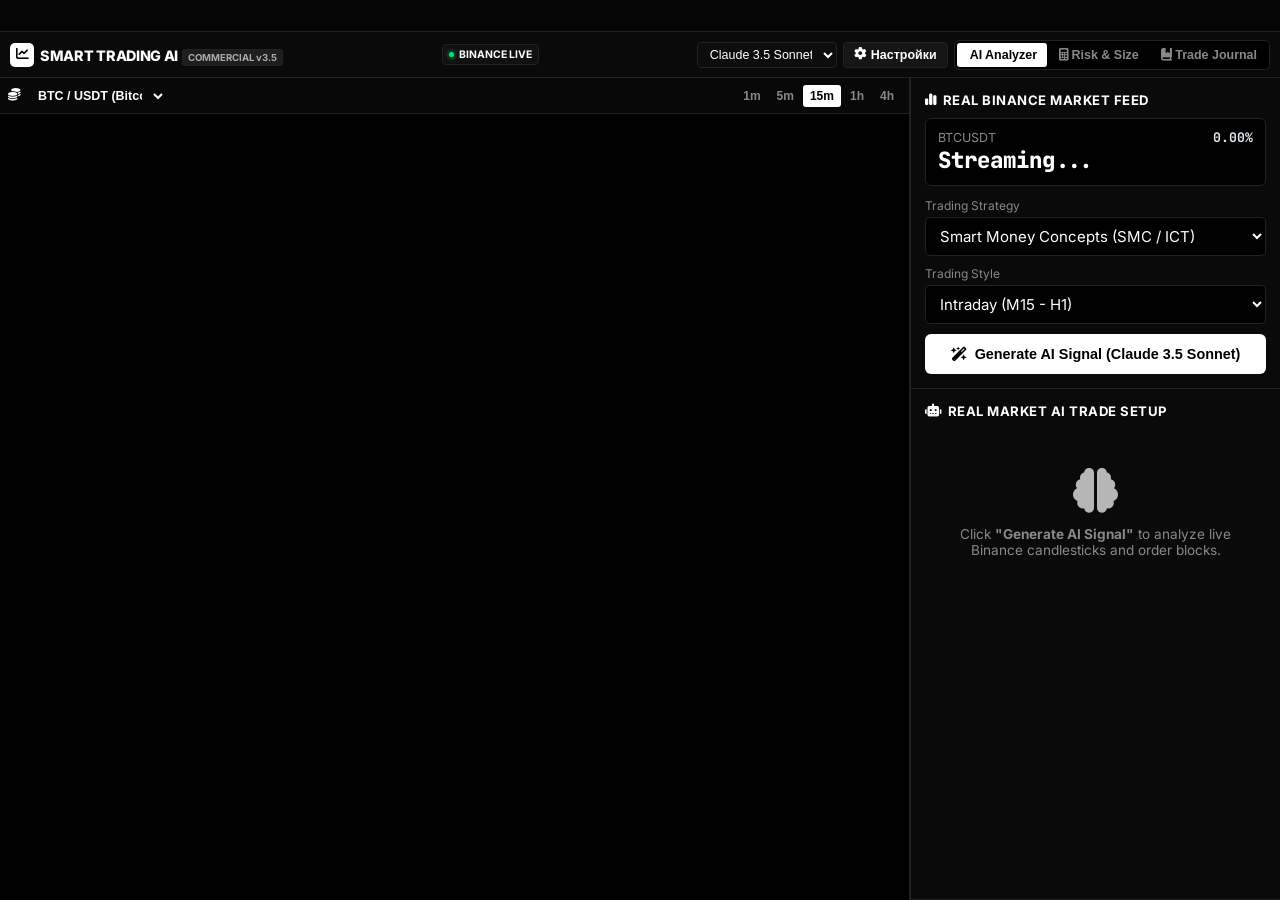
==== commit 8e4c4ce4: "Add manifest.json for APK building & Telegram test diagnostics button" ====
--- a/index.html
+++ b/index.html
@@ -7,6 +7,8 @@
   <meta name="apple-mobile-web-app-status-bar-style" content="black-translucent" />
   <meta name="theme-color" content="#000000" />
   <title>Smart Trading AI — Commercial Trading Platform</title>
+
+  <link rel="manifest" href="./manifest.json" />
 
   <!-- FontAwesome Icons -->
   <link rel="stylesheet" href="https://cdnjs.cloudflare.com/ajax/libs/font-awesome/6.4.0/css/all.min.css" />
@@ -272,7 +274,7 @@
   <!-- COMMERCIAL SETTINGS MODAL -->
   <div class="modal-overlay" id="settingsModal">
     <div class="modal-box">
-      <div style="display: flex; justify-content: space-between; align- items: center; margin-bottom: 18px;">
+      <div style="display: flex; justify-content: space-between; align-items: center; margin-bottom: 18px;">
         <h3 style="font-size: 1.1rem; font-weight: 700; margin: 0;">
           <i class="fa-solid fa-sliders"></i> Настройки бота и ссылок
         </h3>
@@ -287,9 +289,13 @@
       </div>
 
       <div class="form-group">
-        <label class="form-label">Telegram Channel / Chat ID (или юзернейм канала)</label>
+        <label class="form-label">Telegram Channel / Chat ID (например @my_vip_channel)</label>
         <input type="text" id="keyTgChatId" class="form-input" placeholder="@my_vip_channel или -100123456789" />
       </div>
+
+      <button class="btn-glass" id="btnTestTelegram" style="width: 100%; justify-content: center; margin-bottom: 14px; background: #0088cc; color: #ffffff; border: none;">
+        🧪 Проверить связь с Telegram ботом
+      </button>
 
       <div style="display: grid; grid-template-columns: 1fr 1fr; gap: 12px;">
         <div class="form-group">
--- a/styles.css
+++ b/styles.css
@@ -37,15 +37,18 @@
   -webkit-tap-highlight-color: transparent;
 }
 
-body {
+html, body {
+  width: 100%;
+  height: 100%;
+  overflow-x: hidden;
   background-color: var(--bg-black);
   color: var(--text-main);
   font-family: var(--font-main);
-  min-height: 100vh;
+}
+
+body {
   display: flex;
   flex-direction: column;
-  overflow-x: hidden;
-  padding-bottom: 0px;
 }
 
 /* Custom Scrollbar */
@@ -55,21 +58,22 @@
 
 /* ================= Top Real-Time Ticker Bar ================= */
 .ticker-tape-container {
-  height: 36px;
+  height: 32px;
   background: #050505;
   border-bottom: 1px solid var(--border-subtle);
   display: flex;
   align-items: center;
   overflow: hidden;
   z-index: 100;
+  flex-shrink: 0;
 }
 .ticker-tape-track {
   display: flex;
   align-items: center;
-  gap: 10px;
-  padding: 0 10px;
+  gap: 8px;
+  padding: 0 8px;
   white-space: nowrap;
-  font-size: 0.78rem;
+  font-size: 0.75rem;
   font-family: var(--font-mono);
   overflow-x: auto;
   width: 100%;
@@ -78,8 +82,8 @@
 .ticker-item {
   display: inline-flex;
   align-items: center;
-  gap: 6px;
-  padding: 3px 8px;
+  gap: 5px;
+  padding: 2px 7px;
   border-radius: 4px;
   background: #111111;
   border: 1px solid var(--border-subtle);
@@ -88,58 +92,58 @@
 }
 .ticker-symbol { font-weight: 700; color: var(--text-white); }
 .ticker-price { color: var(--text-main); font-weight: 600; }
-.ticker-change { font-weight: 700; padding: 1px 5px; border-radius: 3px; font-size: 0.72rem; }
+.ticker-change { font-weight: 700; padding: 1px 4px; border-radius: 3px; font-size: 0.68rem; }
 .ticker-change.up { color: var(--signal-green); background: var(--signal-green-bg); }
 .ticker-change.down { color: var(--signal-red); background: var(--signal-red-bg); }
 
 /* ================= Header Navbar ================= */
 .header {
-  height: 52px;
+  height: 46px;
   background: var(--bg-panel);
   border-bottom: 1px solid var(--border-subtle);
-  padding: 0 14px;
+  padding: 0 10px;
   display: flex;
   justify-content: space-between;
   align-items: center;
-  position: sticky;
-  top: 0;
   z-index: 90;
-}
-
-.brand { display: flex; align-items: center; gap: 8px; text-decoration: none; }
+  flex-shrink: 0;
+}
+
+.brand { display: flex; align-items: center; gap: 6px; text-decoration: none; min-width: 0; }
 .brand-logo {
-  width: 26px; height: 26px;
+  width: 24px; height: 24px;
   background: var(--text-white); color: #000000;
-  border-radius: 6px; display: flex; align-items: center; justify-content: center;
-  font-size: 0.88rem; font-weight: 800;
-}
-.brand-name { font-weight: 800; font-size: 1.05rem; color: var(--text-white); letter-spacing: -0.3px; }
+  border-radius: 5px; display: flex; align-items: center; justify-content: center;
+  font-size: 0.8rem; font-weight: 800; flex-shrink: 0;
+}
+.brand-name { font-weight: 800; font-size: 0.9rem; color: var(--text-white); letter-spacing: -0.3px; white-space: nowrap; }
 .brand-tag {
   background: #1e1e1e; color: #aaaaaa; border: 1px solid var(--border-subtle);
-  font-size: 0.65rem; font-weight: 700; padding: 2px 6px; border-radius: 4px;
+  font-size: 0.6rem; font-weight: 700; padding: 2px 5px; border-radius: 3px; flex-shrink: 0;
 }
 
 .badge-live {
   background: #111111; color: var(--text-white); border: 1px solid var(--border-subtle);
-  font-size: 0.7rem; font-weight: 700; padding: 4px 8px; border-radius: 4px;
-  display: flex; align-items: center; gap: 6px;
+  font-size: 0.65rem; font-weight: 700; padding: 3px 6px; border-radius: 4px;
+  display: flex; align-items: center; gap: 5px; flex-shrink: 0;
 }
 .pulse-dot {
-  width: 6px; height: 6px; background: var(--signal-green); border-radius: 50%;
-  box-shadow: 0 0 6px var(--signal-green);
-}
-
-.header-right { display: flex; align-items: center; gap: 8px; }
+  width: 5px; height: 5px; background: var(--signal-green); border-radius: 50%;
+  box-shadow: 0 0 5px var(--signal-green);
+}
+
+.header-right { display: flex; align-items: center; gap: 6px; flex-shrink: 0; }
 
 .st-select {
   background: #0d0d0d; border: 1px solid var(--border-subtle); color: var(--text-white);
-  padding: 6px 10px; border-radius: 4px; font-size: 0.82rem; outline: none; cursor: pointer;
+  padding: 4px 8px; border-radius: 4px; font-size: 0.78rem; outline: none; cursor: pointer;
+  max-width: 140px;
 }
 
 .btn-glass {
   background: #161616; border: 1px solid var(--border-subtle); color: var(--text-white);
-  padding: 6px 12px; border-radius: 4px; font-size: 0.82rem; font-weight: 600; cursor: pointer;
-  display: flex; align-items: center; gap: 6px; transition: all 0.15s ease;
+  padding: 5px 10px; border-radius: 4px; font-size: 0.78rem; font-weight: 600; cursor: pointer;
+  display: flex; align-items: center; gap: 5px; transition: all 0.15s ease; white-space: nowrap;
 }
 
 .btn-white {
@@ -148,131 +152,142 @@
 }
 
 .nav-tabs {
-  display: flex; gap: 3px; background: #000000; padding: 3px; border-radius: 6px;
+  display: flex; gap: 2px; background: #000000; padding: 2px; border-radius: 5px;
   border: 1px solid var(--border-subtle);
 }
 .tab-btn {
-  background: transparent; border: none; color: var(--text-muted); padding: 6px 12px;
-  font-size: 0.82rem; font-weight: 600; cursor: pointer; border-radius: 4px;
+  background: transparent; border: none; color: var(--text-muted); padding: 5px 10px;
+  font-size: 0.78rem; font-weight: 600; cursor: pointer; border-radius: 3px;
 }
 .tab-btn.active { background: var(--btn-white-bg); color: var(--btn-white-text); font-weight: 700; }
 
 /* ================= Main Layout ================= */
 .app-content {
-  display: flex; flex: 1; min-height: calc(100vh - 88px); overflow: hidden; background: var(--bg-black);
+  display: flex; flex: 1; overflow: hidden; background: var(--bg-black); position: relative;
 }
 
 .view-section { display: none; width: 100%; height: 100%; }
-.view-section.active { display: flex; }
-
-.tv-grid { display: flex; width: 100%; height: 100%; }
+.view-section.active { display: flex; flex-direction: column; }
+
+.tv-grid { display: flex; width: 100%; height: 100%; flex: 1; overflow: hidden; }
 .tv-chart-pane {
   flex: 1; display: flex; flex-direction: column; border-right: 1px solid var(--border-subtle);
-  background: var(--bg-black); position: relative; min-height: 450px;
+  background: var(--bg-black); position: relative; height: 100%; overflow: hidden;
 }
 .tv-sidebar-pane {
   width: 370px; background: var(--bg-panel); display: flex; flex-direction: column;
-  overflow-y: auto; border-left: 1px solid var(--border-subtle);
+  overflow-y: auto; border-left: 1px solid var(--border-subtle); height: 100%;
 }
 
 .chart-toolbar {
-  height: 40px; background: #080808; border-bottom: 1px solid var(--border-subtle);
-  padding: 0 12px; display: flex; align-items: center; justify-content: space-between; font-size: 0.82rem;
-}
-.symbol-picker { display: flex; align-items: center; gap: 8px; font-weight: 700; color: var(--text-white); }
+  height: 36px; background: #080808; border-bottom: 1px solid var(--border-subtle);
+  padding: 0 8px; display: flex; align-items: center; justify-content: space-between; font-size: 0.78rem;
+  flex-shrink: 0;
+}
+.symbol-picker { display: flex; align-items: center; gap: 6px; font-weight: 700; color: var(--text-white); }
 .timeframe-btns { display: flex; gap: 2px; }
 .tf-btn {
   background: transparent; border: 1px solid transparent; color: var(--text-muted);
-  padding: 4px 8px; font-size: 0.78rem; font-weight: 600; cursor: pointer; border-radius: 3px;
+  padding: 3px 6px; font-size: 0.75rem; font-weight: 600; cursor: pointer; border-radius: 3px;
 }
 .tf-btn.active { color: #000000; background: #ffffff; font-weight: 700; }
 
-.chart-widget-wrapper { flex: 1; width: 100%; height: 100%; min-height: 400px; }
+.chart-widget-wrapper { flex: 1; width: 100%; height: 100%; position: relative; }
+.chart-widget-wrapper iframe { width: 100% !important; height: 100% !important; border: none; }
 
 /* Sidebar Panels */
-.side-panel { padding: 16px; border-bottom: 1px solid var(--border-subtle); }
+.side-panel { padding: 14px; border-bottom: 1px solid var(--border-subtle); }
 .panel-title {
-  font-size: 0.85rem; font-weight: 700; color: var(--text-white); text-transform: uppercase;
-  letter-spacing: 0.5px; margin-bottom: 12px; display: flex; align-items: center; gap: 8px;
+  font-size: 0.82rem; font-weight: 700; color: var(--text-white); text-transform: uppercase;
+  letter-spacing: 0.5px; margin-bottom: 10px; display: flex; align-items: center; gap: 6px;
 }
 
 .live-price-box {
   display: flex; justify-content: space-between; align-items: baseline; background: #000000;
-  padding: 12px 14px; border-radius: 6px; border: 1px solid var(--border-subtle); margin-bottom: 14px;
-}
-.live-price-val { font-family: var(--font-mono); font-size: 1.6rem; font-weight: 800; color: var(--text-white); }
-.live-price-change { font-family: var(--font-mono); font-size: 0.88rem; font-weight: 700; }
+  padding: 10px 12px; border-radius: 6px; border: 1px solid var(--border-subtle); margin-bottom: 12px;
+}
+.live-price-val { font-family: var(--font-mono); font-size: 1.4rem; font-weight: 800; color: var(--text-white); }
+.live-price-change { font-family: var(--font-mono); font-size: 0.82rem; font-weight: 700; }
 .live-price-change.up { color: var(--signal-green); }
 .live-price-change.down { color: var(--signal-red); }
 
-.form-group { margin-bottom: 12px; }
-.form-label { font-size: 0.78rem; color: var(--text-muted); margin-bottom: 5px; display: block; }
+.form-group { margin-bottom: 10px; }
+.form-label { font-size: 0.75rem; color: var(--text-muted); margin-bottom: 4px; display: block; }
 .form-input, .form-select {
   width: 100%; background: #000000; border: 1px solid var(--border-subtle); color: var(--text-white);
-  padding: 10px 12px; border-radius: 6px; font-size: 16px; outline: none; font-family: var(--font-main);
+  padding: 8px 10px; border-radius: 5px; font-size: 15px; outline: none; font-family: var(--font-main);
 }
 
 .btn-analyze-full {
-  width: 100%; padding: 14px; background: var(--btn-white-bg); color: var(--btn-white-text);
-  border: none; border-radius: 6px; font-weight: 800; font-size: 0.95rem; cursor: pointer;
+  width: 100%; padding: 12px; background: var(--btn-white-bg); color: var(--btn-white-text);
+  border: none; border-radius: 6px; font-weight: 800; font-size: 0.9rem; cursor: pointer;
   display: flex; align-items: center; justify-content: center; gap: 8px;
 }
 
 .signal-badge {
-  display: inline-flex; align-items: center; gap: 8px; padding: 8px 14px; border-radius: 4px;
-  font-weight: 800; font-size: 0.95rem; margin-bottom: 14px;
+  display: inline-flex; align-items: center; gap: 6px; padding: 6px 12px; border-radius: 4px;
+  font-weight: 800; font-size: 0.88rem; margin-bottom: 12px;
 }
 .signal-badge.buy { background: var(--signal-green-bg); color: var(--signal-green); border: 1px solid var(--signal-green); }
 .signal-badge.sell { background: var(--signal-red-bg); color: var(--signal-red); border: 1px solid var(--signal-red); }
 
-.metrics-table { width: 100%; border-collapse: collapse; font-size: 0.85rem; margin-bottom: 14px; }
-.metrics-table td { padding: 8px 0; border-bottom: 1px solid var(--border-subtle); }
+.metrics-table { width: 100%; border-collapse: collapse; font-size: 0.82rem; margin-bottom: 12px; }
+.metrics-table td { padding: 6px 0; border-bottom: 1px solid var(--border-subtle); }
 .metrics-label { color: var(--text-muted); }
 .metrics-val { font-family: var(--font-mono); font-weight: 700; text-align: right; color: var(--text-white); }
 
 .rationale-box {
-  background: #000000; border: 1px solid var(--border-subtle); border-radius: 4px; padding: 12px;
-  font-size: 0.82rem; line-height: 1.5; color: var(--text-main); max-height: 200px; overflow-y: auto;
-}
-
-.full-panel { flex: 1; padding: 24px; overflow-y: auto; background: var(--bg-black); }
-.card-panel { background: var(--bg-panel); border: 1px solid var(--border-subtle); border-radius: 6px; padding: 24px; margin-bottom: 20px; }
-
-.journal-table { width: 100%; border-collapse: collapse; font-size: 0.88rem; text-align: left; }
-.journal-table th { padding: 12px 16px; background: #000000; color: var(--text-muted); font-weight: 700; border-bottom: 1px solid var(--border-subtle); }
-.journal-table td { padding: 14px 16px; border-bottom: 1px solid var(--border-subtle); font-family: var(--font-mono); }
+  background: #000000; border: 1px solid var(--border-subtle); border-radius: 4px; padding: 10px;
+  font-size: 0.8rem; line-height: 1.4; color: var(--text-main); max-height: 180px; overflow-y: auto;
+}
+
+.full-panel { flex: 1; padding: 16px; overflow-y: auto; background: var(--bg-black); }
+.card-panel { background: var(--bg-panel); border: 1px solid var(--border-subtle); border-radius: 6px; padding: 16px; margin-bottom: 16px; }
+
+.journal-table { width: 100%; border-collapse: collapse; font-size: 0.82rem; text-align: left; }
+.journal-table th { padding: 10px 12px; background: #000000; color: var(--text-muted); font-weight: 700; border-bottom: 1px solid var(--border-subtle); }
+.journal-table td { padding: 10px 12px; border-bottom: 1px solid var(--border-subtle); font-family: var(--font-mono); }
 
 .modal-overlay {
   position: fixed; top: 0; left: 0; right: 0; bottom: 0; background: rgba(0, 0, 0, 0.88);
   display: flex; align-items: center; justify-content: center; z-index: 1000; opacity: 0; pointer-events: none; transition: opacity 0.15s ease;
 }
 .modal-overlay.active { opacity: 1; pointer-events: auto; }
-.modal-box { background: var(--bg-panel); border: 1px solid var(--border-subtle); border-radius: 8px; width: 92%; max-width: 480px; padding: 22px; }
+.modal-box { background: var(--bg-panel); border: 1px solid var(--border-subtle); border-radius: 8px; width: 92%; max-width: 440px; padding: 18px; }
 
 /* MOBILE BOTTOM NAV (iPhone / Android) */
 .mobile-bottom-nav {
-  display: none; position: fixed; bottom: 0; left: 0; right: 0; height: 58px;
+  display: none; position: fixed; bottom: 0; left: 0; right: 0; height: 54px;
   background: #080808; border-top: 1px solid var(--border-subtle); z-index: 999;
   justify-content: space-around; align-items: center; padding-bottom: env(safe-area-inset-bottom);
 }
 .mob-nav-btn {
   background: transparent; border: none; color: #777777; display: flex; flex-direction: column;
-  align-items: center; justify-content: center; gap: 3px; font-size: 0.72rem; font-weight: 600; cursor: pointer; flex: 1; height: 100%;
-}
-.mob-nav-btn i { font-size: 1.1rem; }
+  align-items: center; justify-content: center; gap: 2px; font-size: 0.7rem; font-weight: 600; cursor: pointer; flex: 1; height: 100%;
+}
+.mob-nav-btn i { font-size: 1.05rem; }
 .mob-nav-btn.active { color: #ffffff; font-weight: 700; }
 
 /* RESPONSIVE MEDIA QUERIES FOR IPHONES & ANDROIDS */
 @media (max-width: 992px) {
-  body { padding-bottom: 58px; }
+  body { padding-bottom: 54px; }
   .desktop-only { display: none !important; }
   .mobile-bottom-nav { display: flex; }
-  .header { padding: 8px 12px; }
+  .brand-name { font-size: 0.82rem; }
   .brand-tag { display: none; }
   .badge-live { display: none; }
+  .st-select { max-width: 110px; font-size: 0.72rem; }
+  .btn-glass span { display: none; }
   .tv-grid { flex-direction: column; }
-  .tv-chart-pane { height: calc(100vh - 150px); min-height: 380px; border-right: none; }
-  .tv-sidebar-pane { width: 100%; border-left: none; border-top: 1px solid var(--border-subtle); display: none; }
-  .full-panel { padding: 14px; }
-  .card-panel { padding: 16px; }
-}
+  .tv-chart-pane { flex: 1; height: 100%; border-right: none; }
+  .tv-sidebar-pane { width: 100%; height: 100%; border-left: none; display: none; }
+  .chart-widget-wrapper { height: 100%; flex: 1; }
+  .full-panel { padding: 12px; }
+  .card-panel { padding: 14px; }
+}
+
+@media (max-width: 480px) {
+  .brand-name { display: none; }
+  .header { padding: 0 8px; }
+  .st-select { max-width: 120px; }
+}
